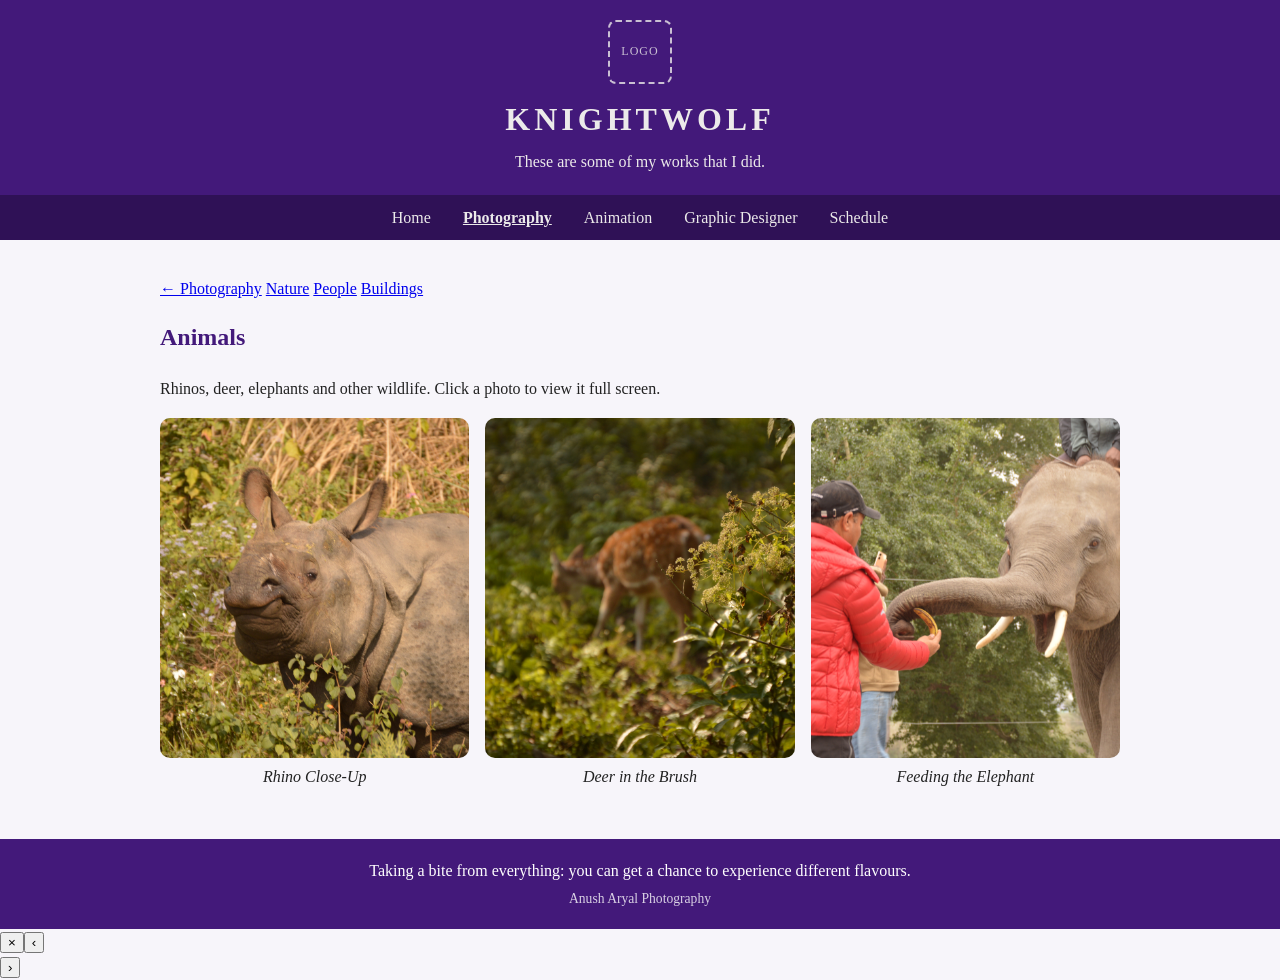
==== animals.html @ 1b0f3e26 "Add files via upload" ====
<!DOCTYPE html>
<html lang="en">
<head>
  <meta charset="UTF-8">
  <meta name="viewport" content="width=device-width, initial-scale=1">
  <title>Animals | Knightwolf</title>
  <link rel="stylesheet" href="Gaming.css">
</head>
<body>

  <header>
    <div class="logo-box" aria-label="Logo placeholder">LOGO</div>
    <h1>KNIGHTWOLF</h1>
    <p>These are some of my works that I did.</p>
  </header>

  <nav>
    <a href="index.html">Home</a>
    <a href="photography.html" class="active">Photography</a>
    <a href="animation.html">Animation</a>
    <a href="graphic-designer.html">Graphic Designer</a>
    <a href="schedule.html">Schedule</a>
  </nav>

  <main>
    <p class="subnav"><a href="photography.html">&larr; Photography</a> <a href="nature.html">Nature</a> <a href="people.html">People</a> <a href="buildings.html">Buildings</a></p>
    <h2>Animals</h2>
    <p>Rhinos, deer, elephants and other wildlife. Click a photo to view it full screen.</p>
    <div class="gallery gallery-wide">
      <figure>
        <img src="Rhino Close-Up.JPG" alt="A close-up of a one-horned rhino among green plants">
        <figcaption>Rhino Close-Up</figcaption>
      </figure>
      <figure>
        <img src="Deer in the Brush.JPG" alt="A deer grazing among green bushes">
        <figcaption>Deer in the Brush</figcaption>
      </figure>
      <figure>
        <img src="Feeding the Elephant.JPG" alt="A man in a red jacket feeding a banana to an elephant">
        <figcaption>Feeding the Elephant</figcaption>
      </figure>
    </div>
  </main>

  <footer>
    <p>Taking a bite from everything: you can get a chance to experience different flavours.</p>
    <p class="credit">Anush Aryal Photography</p>
  </footer>

  <script src="gallery.js"></script>

</body>
</html>
---- Gaming.css ----
/* ---------- Base ---------- */
* { box-sizing: border-box; }

body {
  margin: 0;
  font-family: Georgia, "Times New Roman", serif;
  line-height: 1.6;
  color: #222;
  background: #f7f5fa;
}

h2 { color: #43197a; margin-top: 0; }
h3.section-sub { color: #43197a; margin-top: 30px; }

/* ---------- Header (centered) ---------- */
header {
  background-color: #43197a;
  color: #eceaea;
  text-align: center;
  padding: 20px;
}

header h1 {
  margin: 10px 0 4px;
  letter-spacing: 4px;
}

header p { margin: 0; }

.logo-box {
  width: 64px;
  height: 64px;
  margin: 0 auto;
  border: 2px dashed #eceaea;
  border-radius: 8px;
  display: flex;
  align-items: center;
  justify-content: center;
  font-size: 12px;
  letter-spacing: 1px;
  opacity: 0.8;
}

/* ---------- Navigation ---------- */
nav {
  background: #2f1156;
  text-align: center;
  padding: 10px;
}

nav a {
  color: #eceaea;
  text-decoration: none;
  margin: 0 14px;
}

nav a.active { font-weight: bold; text-decoration: underline; }

nav a:hover,
nav a:focus { text-decoration: underline; }

/* ---------- Layout ---------- */
main {
  max-width: 1000px;
  margin: 0 auto;
  padding: 20px;
}

main section { margin-bottom: 40px; }

html { scroll-behavior: smooth; }
section[id] { scroll-margin-top: 20px; }

/* ---------- Hero image ---------- */
.java img {
  width: 100%;
  max-width: 900px;
  display: block;
  margin: auto;
  border-radius: 10px;
}

/* ---------- Timeline table ---------- */
table {
  width: 100%;
  border-collapse: collapse;
  background: #fff;
}

th, td {
  border: 1px solid #000;
  padding: 8px;
  text-align: center;
}

th { background: #e9def7; }

/* ---------- Photo gallery ---------- */
.gallery {
  display: grid;
  grid-template-columns: repeat(2, 1fr);
  gap: 16px;
}

.gallery figure { margin: 0; }

.gallery img {
  width: 100%;
  height: 340px;
  object-fit: cover;
  display: block;
  border-radius: 10px;
}

.gallery figcaption {
  text-align: center;
  padding-top: 6px;
  font-style: italic;
}

/* Bigger gallery page: 3 columns on wide screens */
.gallery.gallery-wide {
  grid-template-columns: repeat(3, 1fr);
}

/* ---------- Video and map (responsive) ---------- */
.video-wrap,
.map-wrap {
  position: relative;
  width: 100%;
  border-radius: 10px;
  overflow: hidden;
}

.video-wrap { aspect-ratio: 16 / 9; }
.map-wrap   { aspect-ratio: 4 / 3; }

.video-wrap iframe,
.map-wrap iframe {
  position: absolute;
  inset: 0;
  width: 100%;
  height: 100%;
  border: 0;
}

.videos {
  display: grid;
  grid-template-columns: repeat(2, 1fr);
  gap: 16px;
}
.videos figure { margin: 0; }
.videos figcaption {
  text-align: center;
  padding-top: 6px;
  font-style: italic;
}

.extras { text-align: center; }

/* ---------- Buttons: link to other pages ---------- */
.button-grid {
  display: grid;
  grid-template-columns: repeat(auto-fit, minmax(160px, 1fr));
  gap: 16px;
  margin-top: 16px;
}

.picture-button {
  display: block;
  text-decoration: none;
  color: inherit;
  background: #fff;
  border-radius: 10px;
  overflow: hidden;
  box-shadow: 0 1px 4px rgba(0,0,0,0.15);
  transition: transform 0.15s ease, box-shadow 0.15s ease;
}

.picture-button:hover,
.picture-button:focus {
  transform: translateY(-3px);
  box-shadow: 0 4px 10px rgba(0,0,0,0.2);
}

.picture-button img {
  width: 100%;
  height: 160px;
  object-fit: cover;
  display: block;
}

.picture-button span {
  display: block;
  text-align: center;
  padding: 10px;
  font-weight: bold;
  color: #43197a;
}

.cta-button {
  display: inline-block;
  background: #43197a;
  color: #fff;
  text-decoration: none;
  padding: 12px 24px;
  border-radius: 999px;
  font-weight: bold;
  margin-top: 16px;
}

.cta-button:hover,
.cta-button:focus { background: #2f1156; }

.cta-wrap { text-align: center; }

/* Plain text/icon buttons used on the home page for Location / Graphic Designer */
.text-button {
  display: block;
  text-decoration: none;
  color: #43197a;
  background: #fff;
  border: 2px solid #43197a;
  border-radius: 10px;
  padding: 30px 10px;
  text-align: center;
  font-weight: bold;
  font-size: 1.1rem;
  transition: background 0.15s ease, color 0.15s ease;
}

.text-button:hover,
.text-button:focus {
  background: #43197a;
  color: #fff;
}

/* ---------- Placeholder boxes (for content not uploaded yet) ---------- */
.placeholder-box {
  border: 2px dashed #a58bcf;
  border-radius: 10px;
  padding: 40px 20px;
  text-align: center;
  color: #6b4d9c;
  background: #efe7fa;
}

/* ---------- Footer ---------- */
footer {
  background-color: #43197a;
  color: white;
  text-align: center;
  padding: 15px;
  margin-top: 30px;
}

footer p { margin: 4px 0; }
.credit { font-size: 0.85rem; opacity: 0.8; }

/* ---------- Mobile: stack photos in one column ---------- */
@media (max-width: 600px) {
  .gallery,
  .gallery.gallery-wide,
  .videos { grid-template-columns: 1fr; }
  .gallery img { height: 260px; }
}

/* ---------- Schedule appointment form ---------- */
.appointment-form {
  max-width: 560px;
  margin: 0 auto;
  background: #fff;
  border: 1px solid #d9cbee;
  border-radius: 10px;
  padding: 24px;
  box-shadow: 0 1px 4px rgba(0,0,0,0.15);
}

.form-intro { text-align: center; margin-bottom: 20px; }

.form-field { margin-bottom: 18px; }

.form-field label {
  display: block;
  font-weight: bold;
  color: #43197a;
  margin-bottom: 6px;
}

/* Everything the visitor types or picks shows in black */
.form-field input,
.form-field select {
  width: 100%;
  padding: 10px 12px;
  font-family: inherit;
  font-size: 1rem;
  color: #000;
  background: #fff;
  border: 2px solid #a58bcf;
  border-radius: 8px;
}

.form-field select option { color: #000; background: #fff; }

.form-field input::placeholder { color: #6f6f6f; }

.form-field input:focus,
.form-field select:focus {
  outline: 3px solid #e9def7;
  border-color: #43197a;
}

.form-field select:disabled { background: #f0ecf6; cursor: not-allowed; }

.submit-button {
  width: 100%;
  background: #43197a;
  color: #fff;
  border: 0;
  border-radius: 999px;
  padding: 12px 24px;
  font-family: inherit;
  font-size: 1rem;
  font-weight: bold;
  cursor: pointer;
}

.submit-button:hover,
.submit-button:focus { background: #2f1156; }

.form-message {
  display: none;
  margin-top: 16px;
  padding: 12px;
  border-radius: 8px;
  background: #e9def7;
  color: #2f1156;
  text-align: center;
}

.form-message.show { display: block; }
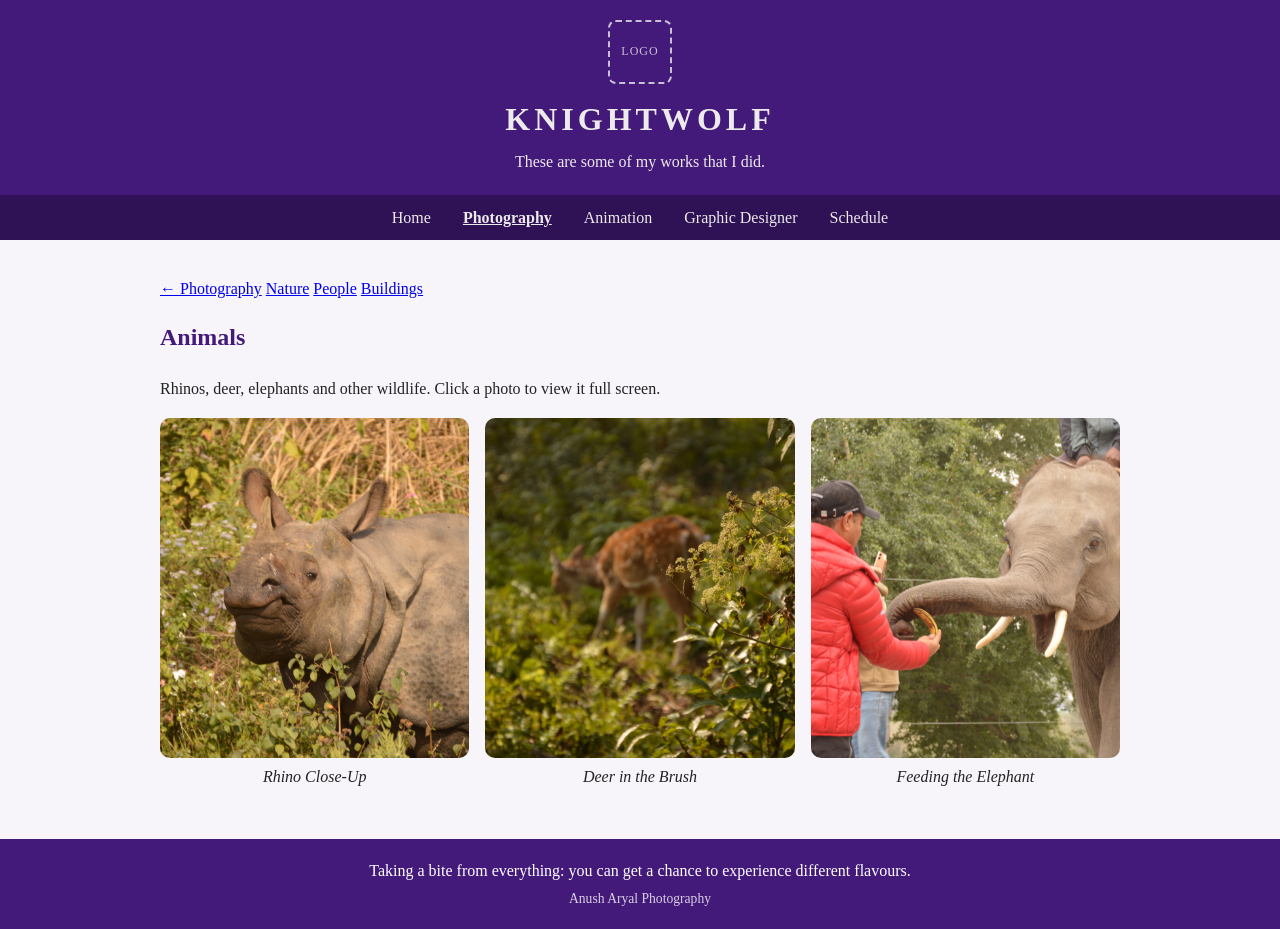
==== commit fe510438: "animals.html" ====
--- a/animals.html
+++ b/animals.html
@@ -47,7 +47,7 @@
     <p class="credit">Anush Aryal Photography</p>
   </footer>
 
-  <script src="gallery.js"></script>
+  <script src="lightbox.js"></script>
 
 </body>
 </html>
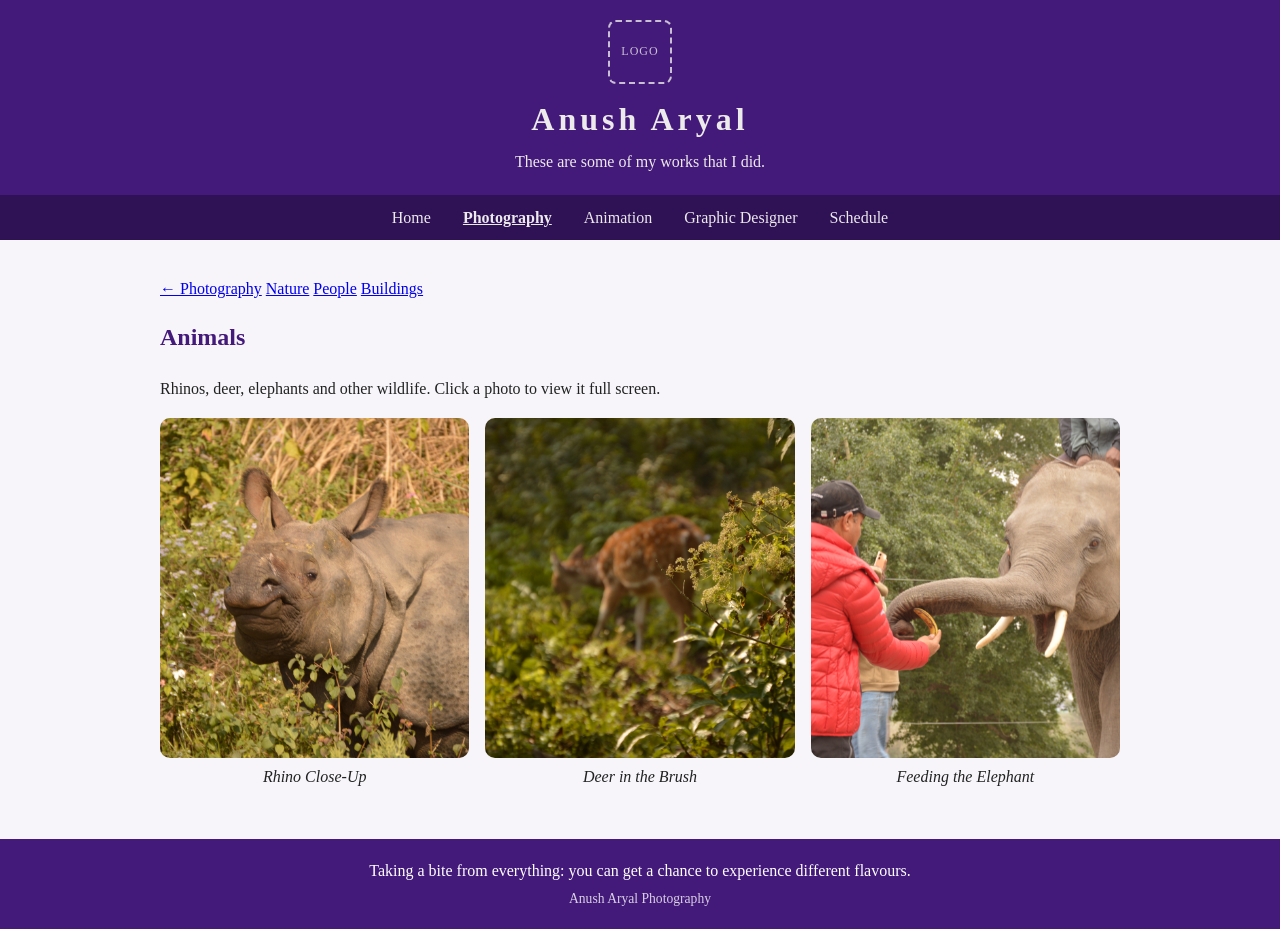
==== commit dd8427df: "animals.html" ====
--- a/animals.html
+++ b/animals.html
@@ -3,14 +3,14 @@
 <head>
   <meta charset="UTF-8">
   <meta name="viewport" content="width=device-width, initial-scale=1">
-  <title>Animals | Knightwolf</title>
+  <title>Animals | Anush Aryal</title>
   <link rel="stylesheet" href="Gaming.css">
 </head>
 <body>
 
   <header>
     <div class="logo-box" aria-label="Logo placeholder">LOGO</div>
-    <h1>KNIGHTWOLF</h1>
+    <h1>Anush Aryal</h1>
     <p>These are some of my works that I did.</p>
   </header>
 
